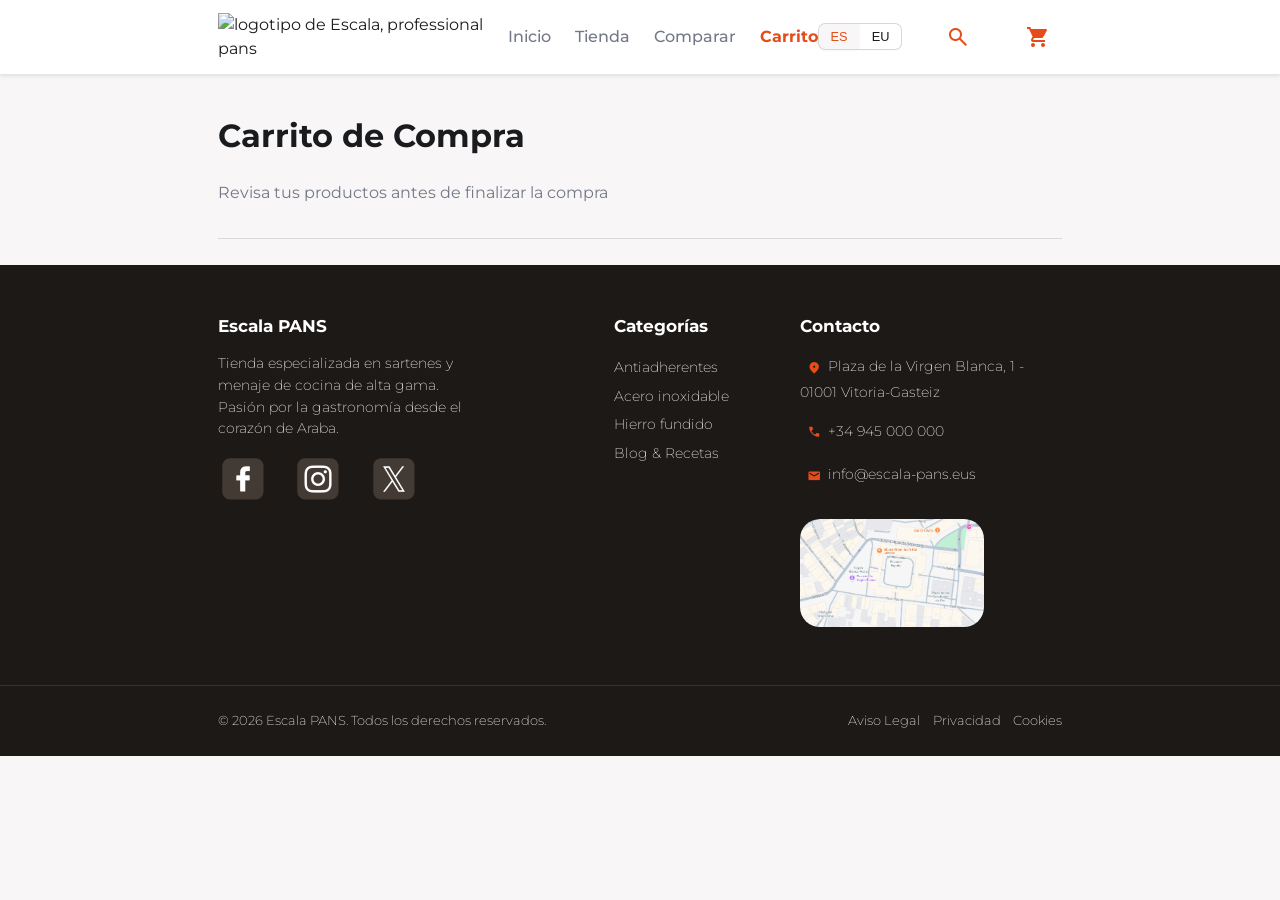
==== carrito.html @ 76c0cda4 "Agregado y completado el comparador" ====
<!DOCTYPE html>

<html lang ="es">
    <head>
        <meta charset = "UTF-8"/>
        <meta name = "viewport" content = "width=device-width, initial-scale=1.0"/>
        <title>ESCALA Pans</title>
        <link rel = "stylesheet" href = "styles/styles.css"/>
        <link rel = "stylesheet" href = "styles/carrito.css"/>
        <link rel="icon" type="image/png" href="images/favicon.png">
        <!-- Google Fonts -->
        <link rel="preconnect" href="https://fonts.googleapis.com">
        <link rel="preconnect" href="https://fonts.gstatic.com" crossorigin>
        <link href="https://fonts.googleapis.com/css2?family=Barlow:wght@100..900&family=Arimo:wght@400..700&family=League+Spartan:wght@100..900&family=Montserrat:ital,wght@0,100..900;1,100..900&family=Roboto:ital,wght@0,100..900;1,100..900&display=swap" rel="stylesheet">
        <!--Íconos de Google-->
        <link rel="stylesheet" href="https://fonts.googleapis.com/css2?family=Material+Symbols+Outlined:opsz,wght,FILL,GRAD@20..48,100..700,0..1,-50..200" />
    </head>

    <body>
        
        <!--HEADER-->
        <header>
            <!--Logotipo-->
            <a href="index.html"><img id = "logo" src = "images/logo.png" alt = "logotipo de Escala, professional pans"/></a>
            <!--Menú de navegación-->
            <nav id="menu-principal">
                <ul>
                    <li><a href = "index.html">Inicio</a></li>
                    <li><a href = "tienda.html">Tienda</a></li>
                    <li><a href = "comparar.html">Comparar</a></li>
                    <li><a href = "carrito.html" class="activo">Carrito</a></li>
                </ul>
            </nav>
            <!--Selección de otras opciones-->
            <div class = "seleccionar-opciones">
                <!--Idiomas-->
                <div class = "botones-idiomas">
                    <button id = "espaniol">ES</button>
                    <button id = "euskera">EU</button>
                </div>
                <!--Búsqueda y carrito-->
                <a href="#" class="material-symbols-outlined">search</a>
                <a href="#" class="material-symbols-outlined">shopping_cart</a>
            </div>
        </header>

        <main>
            <div class="titulo">
                <h1>Carrito de Compra</h1>
                <p>Revisa tus productos antes de finalizar la compra</p>
            </div>

        </main>

        <!--FOOTER-->
        <footer>
            <section class = "informacion">
                <!--Redes-->
                <div class = "redes">
                    <h4>Escala PANS</h4>
                    <p>Tienda especializada en sartenes y menaje de cocina de alta gama. Pasión por la gastronomía desde el corazón de Araba.</p>
                    <div class = "iconos">
                        <a href="#"><img src = "images/facebook.png" alt = "Facebook de Escala Pans"/></a>
                        <a href="#"><img src = "images/instagram.png" alt = "Instagram de Escala Pans"/></a>
                        <a href="#"><img src = "images/equis.png" alt = "Twitter de Escala Pans"/></a>
                    </div>
                </div>
                <!--Categorías-->
                <div class = "footer-categorias">
                    <h4>Categorías</h4>      
                    <ul>
                        <li><a href="#">Antiadherentes</a></li>
                        <li><a href="#">Acero inoxidable</a></li>
                        <li><a href="#">Hierro fundido</a></li>
                        <li><a href="#">Blog & Recetas</a></li>
                    </ul>
                </div>
                <!--Datos de contacto-->
                <div class="contacto">
                    <h4>Contacto</h4>
                    <address>
                        <p><span class="material-symbols-outlined" aria-label="Dirección">location_on</span>Plaza de la Virgen Blanca, 1 - 01001 Vitoria-Gasteiz</p>
                        <p><span class="material-symbols-outlined" aria-label="Teléfono">call</span>+34 945 000 000</p>
                        <p><span class="material-symbols-outlined" aria-label="Correo electrónico">mail</span>info@escala-pans.eus</p>
                    </address>
                    <img src = "images/mapa.png" alt = "Mapa de la tienda física Escala, professional pans">
                </div>
            </section>
            <!--Aviso legal y enlaces a políticas de privacidad y cookies-->
            <section class = "aviso-legal">
                <p id = "copyright">&copy; 2026 Escala PANS. Todos los derechos reservados.</p>
                <div class = "avisos-derecha">
                    <p><a href="#">Aviso Legal</a></p>
                    <p><a href="#">Privacidad</a></p>
                    <p><a href="#">Cookies</a></p>
                </div>
            </section>
        </footer>
    </body>

</html>
---- styles/styles.css ----
/*
    - Fuente principal: Montserrat
    - Colores: #F8F6F6 (fondo), #FFFFFF (header), #727986 (texto), #E64C19 (resaltado),
    #078C5B (resaltado secundario), #4843D9 (resaltado terciario), #1C1917 (fondo de pie de página)
*/

/* RESET CSS — Meyer v2.0 */
html, body, div, span, applet, object, iframe,
blockquote, pre,
a, abbr, acronym, address, big, cite, code,
del, dfn, em, img, ins, kbd, q, s, samp,
small, strike, strong, sub, sup, tt, var,
b, u, i, center,
dl, dt, dd, ol, ul, li,
fieldset, form, label, legend,
table, caption, tbody, tfoot, thead, tr, th, td,
article, aside, canvas, details, embed, 
figure, figcaption, footer, header, hgroup, 
menu, nav, output, ruby, section, summary,
time, mark, audio, video {
    margin: 0;
    padding: 0;
    border: 0;
    font-size: 100%;
    font: inherit;
    vertical-align: baseline;
}

article, aside, details, figcaption, figure,
footer, header, hgroup, menu, nav, section {
    display: block;
}

body {
    line-height: 1.5;
}

ol, ul {
    list-style: none;
}

blockquote, q {
    quotes: none;
}

blockquote:before, blockquote:after,
q:before, q:after {
    content: '';
    content: none;
}

table {
    border-collapse: collapse;
    border-spacing: 0;
}

/* 
    VARIABLES Y ESTILOS BASE
*/

:root {
    --transicionbase: 300ms;
    --texto: #1a1b1e;
    --textosecundario: #727986;
    --fondo: #F8F6F6;
    --blanco: #FFFFFF;
    --resaltado: #E64C19;
    --verde: #078C5B;
    --morado: #4843D9;
    --fondooscuro: #1C1917;
    --bordeclaro: #d9d7d7;
}

* {
    box-sizing: border-box;
}

body {
    font-family: 'Montserrat', Arial, sans-serif;
    background-color: var(--fondo);
    color: var(--texto);
}

a {
    color: inherit;
    text-decoration: none;
}

button, a {
    cursor: pointer;
}

address {
    font-style: normal;
}

/* 
    LAYOUT GLOBAL
*/

main {
    padding: 0 17%;
}

.titulo {
    margin-bottom: 3%;
    border-bottom: 1px solid var(--bordeclaro);
    padding: 2% 0;
}

.titulo p {
    color: var(--textosecundario);
}

.precio {
    font-weight: 600;
    font-family: "Arimo", Arial, sans-serif;
    color: var(--resaltado);
    font-size: 1.3em;
}

button {
    background-color: var(--resaltado);
    color: var(--blanco);
    border: none;
    border-radius: 5px;
    padding: 10px 20px;
    font-size: 0.8em;
    cursor: pointer;

}

.material-symbols-outlined {
    font-variation-settings: 'FILL' 1;
    vertical-align: middle;
    padding: 0.5em;
    color: var(--resaltado);
}

/* 
    HEADER
*/

header {
    background-color: var(--blanco);
    display: flex;
    align-items: center;
    justify-content: space-between;
    box-shadow: 0 2px 4px rgba(0, 0, 0, 0.1);
    width: 100%;
    padding: 1% 17%;
}

#logo {
    height: 50px;
    width: auto;
}


/*
    ESTILOS DE MENÚ
*/

/* Estructura de enlaces del menú */

#menu-principal ul { 
    display: flex;
    gap: 1.5em;
}

/* Estilos de enlaces del menú */

#menu-principal a {
    font-weight: 500;
    color: var(--textosecundario);
    transition: var(--transicionbase);
}

#menu-principal a:hover {
    color: var(--resaltado);
}

#menu-principal a.activo {
    color: var(--resaltado);
    font-weight: 700;
}

/* Estructura de opciones adicionales del menú */

.seleccionar-opciones {
    display: flex;
    align-items: center;
    gap: 2em;
}

.botones-idiomas {
    display: flex;
}

/* Estilos de opciones adicionales del menú */

.seleccionar-opciones button {
    background-color: transparent;
    border: 1px solid var(--bordeclaro);
    color: var(--texto);
    padding: 5px 12px;
    font-size: 0.8em;
    font-weight: 400;
    box-shadow: 0 2px 2px -2px rgba(0,0,0,0.1);
    margin: 0;
}

.seleccionar-opciones button:hover {
    background-color: var(--resaltado);
    color: white;
    border-color: var(--resaltado);
    transition: var(--transicionbase);
}

#espaniol {
    border-right: 0;
    border-radius: 7px 0 0 7px;
    background-color: var(--fondo);
    color: var(--resaltado);
}

#euskera {
    border-left: 0px;
    border-radius: 0 7px 7px 0;
}

.seleccionar-opciones .material-symbols-outlined:hover {
    color: var(--resaltado);
    transition: var(--transicionbase);
}

/* 
    ESTILOS DEL FOOTER
*/

footer {
    background-color: var(--fondooscuro);
    color: white;
    font-weight: 200;
}

/* Bloque superior del footer */

footer .informacion {
    display: grid;
    grid-template-columns: repeat(3, 1fr);
    padding: 2% 17%;
    align-items: start;
    font-size: 0.9em;
    gap: 2em;
}

footer h4 {
    margin-bottom: 0.8em;
    font-size: 1.2em;
}

/* Redes sociales del footer */

footer .redes img {
    width: 50px;
    margin-right: 1.5em;
}

/* Categorías del footer */

footer .footer-categorias {
    display: flex;
    flex-direction: column;
    text-align: left;
    padding-left: 40%;
}

footer .footer-categorias ul li a {
    color: white;
    line-height: 2em;
}

/* Iconos del footer */

footer span.material-symbols-outlined {
    font-size: 1em;
}

/* Imagen del mapa en el footer */

footer .contacto img {
    width: 70%;
    border-radius: 20px;
    margin-top: 1em;
}

/* Aviso legal del footer */

footer .aviso-legal {
    display: flex;
    justify-content: space-between;
    margin-top: 2em;
    border-top: 1px solid #37312d;
    font-size: 0.8em;
    padding: 1em 17%;
}

footer .aviso-legal .avisos-derecha {
    display: flex;
    gap: 1em;
}

/* INDEX.HTML */

/* Estilos para el elemento central del index */

.imagen-central {
    height: fit-content;
    padding: 5%;
    background-image:
        linear-gradient(rgba(0,0,0,0.6), rgba(0,0,0,0.6)),    
        url('/images/cocina.png');
    background-size: cover;
    background-position: center;
    display: flex;
    justify-content: center;
}

.imagen-central div {
    width: 30%;
    color: var(--blanco);
}

.imagen-central p {
    font-weight: 200;
    line-height: 1.5em;
}

.imagen-central button {
    background-color: var(--resaltado);
    color: var(--blanco);
    border: none;
    border-radius: 5px;
    padding: 10px 20px;
    font-size: 0.8em;
    cursor: pointer;
    margin-top: 20px;
}

/* Estilos para el main */

.index-main {
    display: flex;
    flex-direction: column;
    align-items: stretch;
}

/* Estilos para las categorías */

.categorias {
    display: grid;
    grid-template-columns:  repeat(2, 1fr);
    margin-top: 40px;
    margin-bottom: 40px;
    grid-gap: 15px;
    width: 100%;
}

.categorias article {
    border-radius: 15px;
    height: 200px;
    color: var(--blanco);
    display: flex;
    flex-direction: column;       
    justify-content: flex-end;    
    align-items: flex-start;
    padding: 3%;      
}

.categorias article h2,
.categorias article p {
    margin: 0;           
    padding: 0;          
    line-height: 1.5em; 
}

#antihaderentes {
    background-image:
        linear-gradient(to top, rgba(0,0,0,0.4) 0%, rgba(0,0,0,0) 100%),
        url('/images/antiadherente.png');
    background-size: cover;
    background-position: center;
}

#acero-inoxidable {
    background-image:
        linear-gradient(to top, rgba(0,0,0,0.4) 0%, rgba(0,0,0,0) 100%),
        url('/images/inox2.png');
    background-size: cover;
    background-position: center;
}

#hierro-fundido {
    background-image:
        linear-gradient(to top, rgba(0,0,0,0.4) 0%, rgba(0,0,0,0) 100%),
        url('/images/hierro2.png');
    background-size: cover;
    background-position: center;
}

#wok {
    background-image:
        linear-gradient(to top, rgba(0,0,0,0.4) 0%, rgba(0,0,0,0) 100%),
        url('/images/wok.png');
    background-size: cover;
    background-position: center;
}
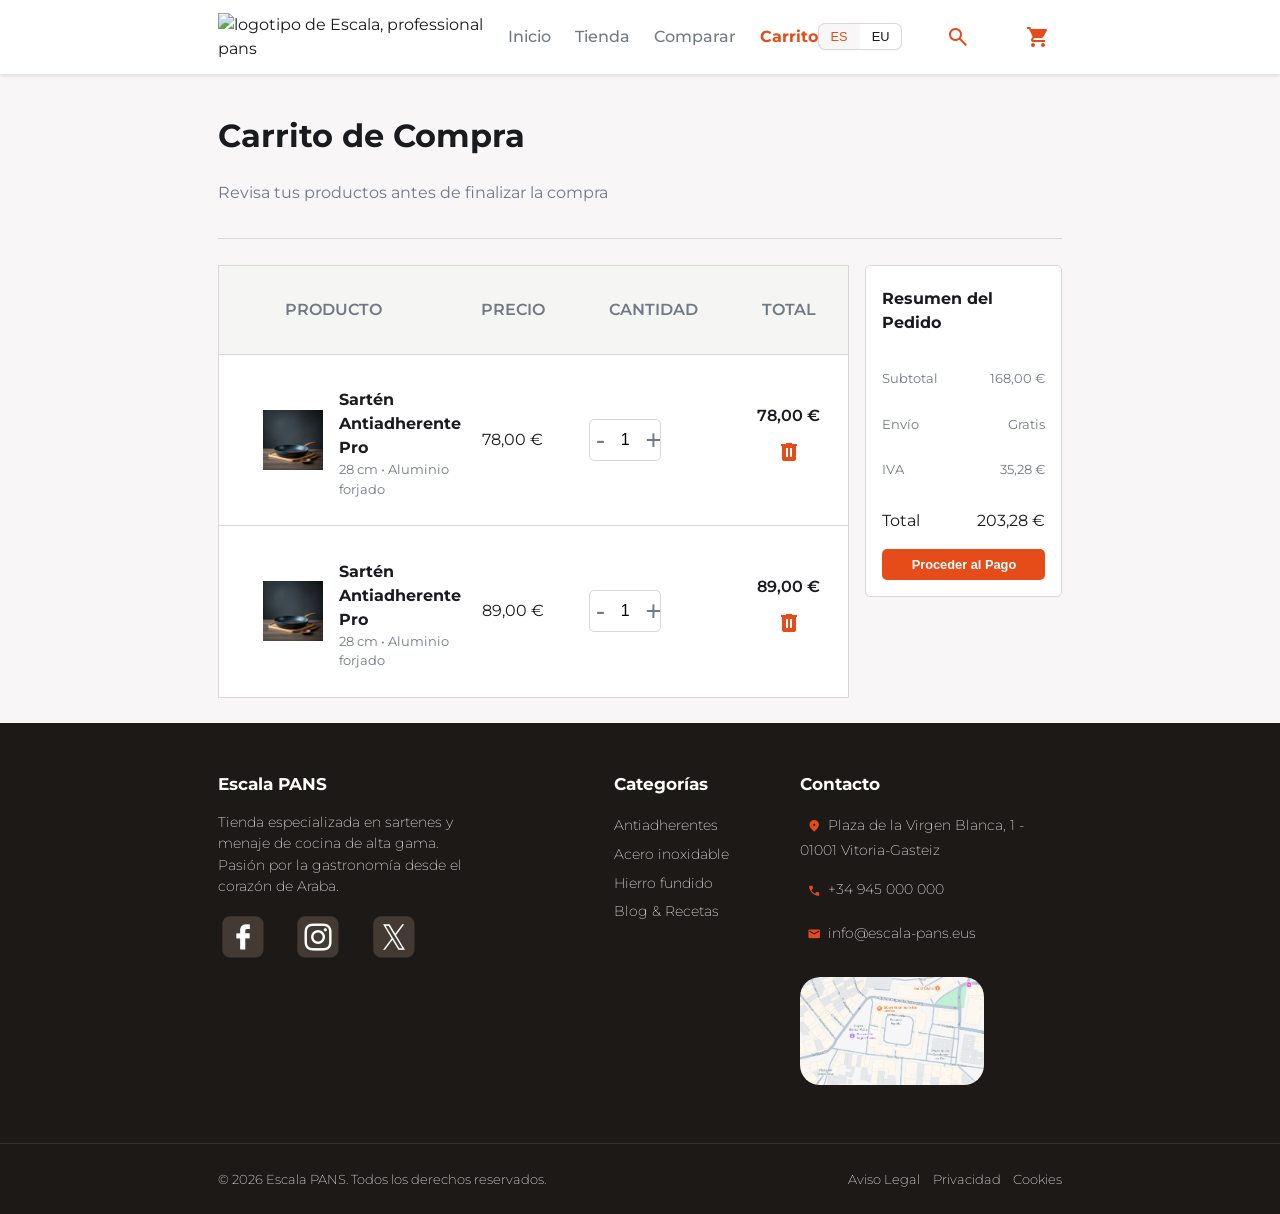
==== commit 3d8168da: "Terminado el html de carrito.html y en proceso los estilos" ====
--- a/carrito.html
+++ b/carrito.html
@@ -6,7 +6,7 @@
         <meta name = "viewport" content = "width=device-width, initial-scale=1.0"/>
         <title>ESCALA Pans</title>
         <link rel = "stylesheet" href = "styles/styles.css"/>
-        <link rel = "stylesheet" href = "styles/carrito.css"/>
+        <link rel = "stylesheet" href = "styles/comparar.css"/>
         <link rel="icon" type="image/png" href="images/favicon.png">
         <!-- Google Fonts -->
         <link rel="preconnect" href="https://fonts.googleapis.com">
@@ -50,6 +50,89 @@
                 <p>Revisa tus productos antes de finalizar la compra</p>
             </div>
 
+            <div class="grid-carrito">
+                <table id="carrito">
+                    <thead>
+                        <tr>
+                            <th>PRODUCTO</th>
+                            <th>PRECIO</th>
+                            <th>CANTIDAD</th>
+                            <th>TOTAL</th>
+                        </tr>
+                    </thead>
+                    <tbody>
+                        <tr>
+                            <td>
+                                <div class="celda-imagen">
+                                    <img src="images/antiadherente.png" alt="Vista general de la Sartén Antiadherente Pro">
+                                    <div>
+                                        <h4 class="nombre-producto">Sartén Antiadherente Pro</h4>
+                                        <p class="texto-small">28 cm • Aluminio forjado</p>
+                                    </div>
+                                </div>
+                            </td>
+                            <td>78,00 €</td>
+                            <td>
+                                <div class="cantidad-input">
+                                    <button class="cantidad-contador cantidad-contador--menos" data-action="menos" type="button">-</button>
+                                    <input class="cantidad-producto" type="number" name="cantidad-producto-1" min="1" max="10" value="1">
+                                    <button class="cantidad-contador cantidad-contador--mas" data-action="mas" type="button">+</button>
+                                </div>
+                            </td>
+                            <td class="celda-precio">
+                                78,00 €
+                                <button class="material-symbols-outlined">delete</button>
+                            </td>
+                        </tr>
+                        <tr>
+                            <td>
+                                <div class="celda-imagen">
+                                    <img src="images/antiadherente.png" alt="Vista general de la Sartén Antiadherente Pro">
+                                    <div>
+                                        <h4 class="nombre-producto">Sartén Antiadherente Pro</h4>
+                                        <p class="texto-small">28 cm • Aluminio forjado</p>
+                                    </div>
+                                </div>
+                            </td>
+                            <td>89,00 €</td>
+                            <td>
+                                <div class="cantidad-input">
+                                    <button class="cantidad-contador cantidad-contador--menos" data-action="menos" type="button">-</button>
+                                    <input class="cantidad-producto" type="number" name="cantidad-producto-2" min="1" max="10" value="1">
+                                    <button class="cantidad-contador cantidad-contador--mas" data-action="mas" type="button">+</button>
+                                </div>
+                            </td>
+                            <td class="celda-precio">
+                                89,00 €
+                                <button class="material-symbols-outlined">delete</button>
+                            </td>
+                        </tr>
+                    </tbody>
+                </table>
+
+                <aside class="resumen-pedido">
+                    <h4>Resumen del Pedido</h4>
+                    <div>
+                        <p class="texto-small">Subtotal</p>
+                        <p class="texto-small">168,00 €</p>
+                    </div>
+                    <div>
+                        <p class="texto-small">Envío</p>
+                        <p class="texto-small">Gratis</p>
+                    </div>
+                    <div>
+                        <p class="texto-small">IVA</p>
+                        <p class="texto-small">35,28 €</p>
+                    </div>
+                    <div class="total">
+                        <p>Total</p>
+                        <p>203,28 €</p>
+                    </div>
+
+                    <button id="boton-pago">Proceder al Pago</button>
+                </aside>
+
+            </div>
         </main>
 
         <!--FOOTER-->
--- a/styles/styles.css
+++ b/styles/styles.css
@@ -124,7 +124,7 @@
     color: var(--blanco);
     border: none;
     border-radius: 5px;
-    padding: 10px 20px;
+    padding: 2% 5%;
     font-size: 0.8em;
     cursor: pointer;
 
@@ -135,6 +135,58 @@
     vertical-align: middle;
     padding: 0.5em;
     color: var(--resaltado);
+}
+
+.grid-carrito {
+    display: grid;
+    grid-template-columns: 3fr 1fr;
+    gap: 2%;
+}
+
+/* 
+    Botón de selección de cantidad
+*/
+.selecciona-cantidad {
+    margin-top: 5%;
+    display: flex;
+}
+
+.cantidad-input {
+    width: fit-content;
+    padding: 2%;
+    border: 1px solid var(--bordeclaro);
+    border-radius: 5px;
+    margin-right: 2%;
+    display: flex;
+    align-items: center;
+    justify-content: space-between;
+}
+
+.cantidad-contador {
+    border: 0;
+    font-size: 1.7em;
+    color: var(--textosecundario);
+    background-color: transparent;
+}
+
+.cantidad-producto {
+    border: none;
+    background: transparent;
+    outline: none;
+    font-size: 1rem;
+    width: 2.5rem;
+    text-align: center;
+}
+
+/* Quitar flechas */
+.cantidad-producto::-webkit-inner-spin-button,
+.cantidad-producto::-webkit-outer-spin-button {
+    -webkit-appearance: none;
+    margin: 0;
+}
+
+.cantidad-producto[type=number] {
+    appearance: textfield;
 }
 
 /* 
--- a/styles/comparar.css
+++ b/styles/comparar.css
@@ -0,0 +1,142 @@
+/* 
+    ESTILOS PARA EL
+    COMPARADOR (TABLA Y ELEMENTOS)
+*/
+
+table {
+    width: 100%;
+    text-align: center;
+    border: 1px solid var(--bordeclaro);
+    border-radius: 15px;
+    margin-bottom: 4%;
+    border-radius: 10px;
+    /*box-shadow: 0 4px 4px rgba(0,0,0,0.1);
+    overflow: hidden; /* Clips the table corners */
+}
+
+#tabla-comparativa {
+    table-layout: fixed;
+}
+
+table h4 {
+    margin-bottom: 0;
+}
+
+table p {
+    margin-top: 0;
+}
+
+table img {
+    width: 100%;
+    height: auto;
+}
+
+td {
+    background-color: white;
+    justify-items: center;
+    padding: 2%;
+    vertical-align: middle;
+}
+
+td a {
+    font-weight: 600;
+}
+
+tr {
+    border-top: 1px solid var(--bordeclaro);
+}
+
+th {
+    font-weight: 600;
+    background-color: #F5F5F4;
+    vertical-align: middle; 
+}
+
+.material-symbols-outlined.small {
+    font-size: 1em;
+    padding: 0;
+}
+
+.material-symbols-outlined.gray {
+    color: var(--textosecundario);
+}
+
+.material-symbols-outlined.tipoboton {
+    color: white;
+    background-color: var(--resaltado);
+    border-radius: 5px;
+    font-size: 1.5em;
+    padding: 2% 10% 2% 10%;
+    margin-left: 1em;
+    box-shadow: 4px 4px 5px rgba(0,0,0,0.1);
+}
+
+/* 
+    ESTILOS PARA EL
+    CARRITO (TABLA Y ELEMENTOS)
+*/
+
+#carrito {
+    table-layout: auto;
+}
+
+#carrito td.celda-imagen {
+    width: 20%;
+}
+
+#carrito tr th {
+    text-align: center;
+    vertical-align: middle;
+    /*border-top: 0;*/
+    color: var(--textosecundario);
+    padding: 2em;
+   /* border: 0;*/
+}
+
+.celda-imagen {
+    display: flex;
+    align-items: center;
+    gap: 1rem;
+    text-align: left;
+}
+
+.celda-imagen img {
+    width: 60px;
+    flex-shrink: 0;
+    margin-left: 2em;
+    background-color: white;
+}
+
+
+#carrito button {
+    background-color: transparent;
+}
+
+.celda-precio {
+    font-weight: 600;
+}
+
+.texto-small {
+    color: var(--textosecundario);
+    font-size: small;
+}
+
+.resumen-pedido {
+    background-color: white;
+    border: 1px solid var(--bordeclaro);
+    padding: 0 1em 1em 1em;
+    border-radius: 5px;
+    height:max-content;
+}
+
+.resumen-pedido div {
+    display: flex;
+    flex-direction: row;
+    align-items: center;
+    justify-content: space-between;
+}
+#boton-pago {
+    font-weight: 600;
+    width: 100%;
+    padding: 5%;
+}
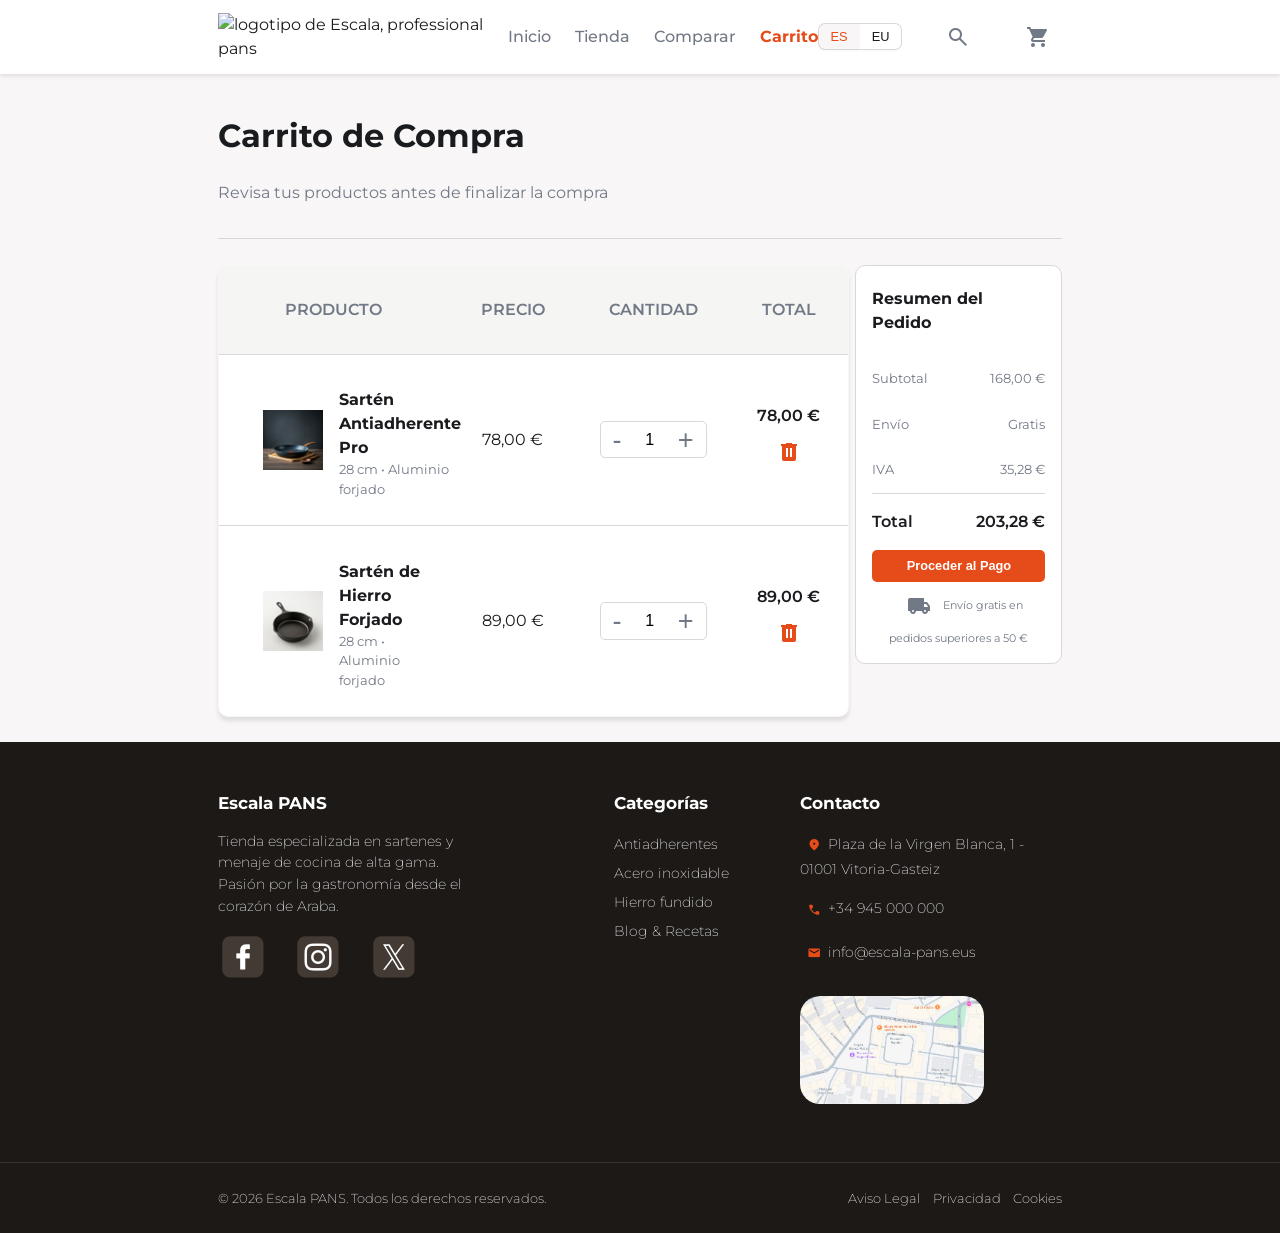
==== commit 24ed6e8a: "Ajustes de estilo" ====
--- a/carrito.html
+++ b/carrito.html
@@ -39,8 +39,8 @@
                     <button id = "euskera">EU</button>
                 </div>
                 <!--Búsqueda y carrito-->
-                <a href="#" class="material-symbols-outlined">search</a>
-                <a href="#" class="material-symbols-outlined">shopping_cart</a>
+                <a href="#" class="material-symbols-outlined gray">search</a>
+                <a href="carrito.html" class="material-symbols-outlined gray">shopping_cart</a>
             </div>
         </header>
 
@@ -87,9 +87,9 @@
                         <tr>
                             <td>
                                 <div class="celda-imagen">
-                                    <img src="images/antiadherente.png" alt="Vista general de la Sartén Antiadherente Pro">
+                                    <img src="images/hierro.png" alt="Vista general de la Sartén Hierro Fundido">
                                     <div>
-                                        <h4 class="nombre-producto">Sartén Antiadherente Pro</h4>
+                                        <h4 class="nombre-producto">Sartén de Hierro Forjado</h4>
                                         <p class="texto-small">28 cm • Aluminio forjado</p>
                                     </div>
                                 </div>
@@ -128,8 +128,8 @@
                         <p>Total</p>
                         <p>203,28 €</p>
                     </div>
-
                     <button id="boton-pago">Proceder al Pago</button>
+                    <p class="datos-adicionales-compra texto-tiny"><span class="material-symbols-outlined gray" aria-hidden="true">local_shipping</span>Envío gratis en pedidos superiores a 50 €</p>
                 </aside>
 
             </div>
@@ -166,7 +166,7 @@
                         <p><span class="material-symbols-outlined" aria-label="Teléfono">call</span>+34 945 000 000</p>
                         <p><span class="material-symbols-outlined" aria-label="Correo electrónico">mail</span>info@escala-pans.eus</p>
                     </address>
-                    <img src = "images/mapa.png" alt = "Mapa de la tienda física Escala, professional pans">
+                    <a href="https://maps.app.goo.gl/m7dJPcjNSucM1NwH6"><img src = "images/mapa.png" alt = "Mapa de la tienda física Escala, professional pans"></a>
                 </div>
             </section>
             <!--Aviso legal y enlaces a políticas de privacidad y cookies-->
--- a/styles/styles.css
+++ b/styles/styles.css
@@ -135,7 +135,17 @@
     vertical-align: middle;
     padding: 0.5em;
     color: var(--resaltado);
-}
+    transition: color var(--transicionbase);  /* añadir */
+}
+
+.material-symbols-outlined.gray {
+    color: var(--textosecundario);
+}
+
+.seleccionar-opciones .material-symbols-outlined:hover {
+    color: var(--resaltado);
+}
+
 
 .grid-carrito {
     display: grid;
@@ -146,27 +156,22 @@
 /* 
     Botón de selección de cantidad
 */
-.selecciona-cantidad {
-    margin-top: 5%;
-    display: flex;
-}
 
 .cantidad-input {
-    width: fit-content;
-    padding: 2%;
+    display: inline-flex;
+    align-items: center;
+    gap: 4px;
+    padding: 4px 8px;
     border: 1px solid var(--bordeclaro);
     border-radius: 5px;
-    margin-right: 2%;
-    display: flex;
-    align-items: center;
-    justify-content: space-between;
 }
 
 .cantidad-contador {
-    border: 0;
     font-size: 1.7em;
+    line-height: 1;
     color: var(--textosecundario);
-    background-color: transparent;
+    padding: 0 4px;
+    flex-shrink: 0;
 }
 
 .cantidad-producto {
@@ -281,10 +286,6 @@
     border-radius: 0 7px 7px 0;
 }
 
-.seleccionar-opciones .material-symbols-outlined:hover {
-    color: var(--resaltado);
-    transition: var(--transicionbase);
-}
 
 /* 
     ESTILOS DEL FOOTER
@@ -317,6 +318,10 @@
 footer .redes img {
     width: 50px;
     margin-right: 1.5em;
+    transition: var(--transicionbase);
+}
+footer .redes img:hover {
+    transform: scale(1.3);
 }
 
 /* Categorías del footer */
@@ -363,108 +368,10 @@
     gap: 1em;
 }
 
-/* INDEX.HTML */
-
-/* Estilos para el elemento central del index */
-
-.imagen-central {
-    height: fit-content;
-    padding: 5%;
-    background-image:
-        linear-gradient(rgba(0,0,0,0.6), rgba(0,0,0,0.6)),    
-        url('/images/cocina.png');
-    background-size: cover;
-    background-position: center;
-    display: flex;
-    justify-content: center;
-}
-
-.imagen-central div {
-    width: 30%;
-    color: var(--blanco);
-}
-
-.imagen-central p {
-    font-weight: 200;
-    line-height: 1.5em;
-}
-
-.imagen-central button {
-    background-color: var(--resaltado);
-    color: var(--blanco);
-    border: none;
-    border-radius: 5px;
-    padding: 10px 20px;
-    font-size: 0.8em;
-    cursor: pointer;
-    margin-top: 20px;
-}
-
-/* Estilos para el main */
-
-.index-main {
-    display: flex;
-    flex-direction: column;
-    align-items: stretch;
-}
-
-/* Estilos para las categorías */
-
-.categorias {
-    display: grid;
-    grid-template-columns:  repeat(2, 1fr);
-    margin-top: 40px;
-    margin-bottom: 40px;
-    grid-gap: 15px;
-    width: 100%;
-}
-
-.categorias article {
-    border-radius: 15px;
-    height: 200px;
-    color: var(--blanco);
-    display: flex;
-    flex-direction: column;       
-    justify-content: flex-end;    
-    align-items: flex-start;
-    padding: 3%;      
-}
-
-.categorias article h2,
-.categorias article p {
-    margin: 0;           
-    padding: 0;          
-    line-height: 1.5em; 
-}
-
-#antihaderentes {
-    background-image:
-        linear-gradient(to top, rgba(0,0,0,0.4) 0%, rgba(0,0,0,0) 100%),
-        url('/images/antiadherente.png');
-    background-size: cover;
-    background-position: center;
-}
-
-#acero-inoxidable {
-    background-image:
-        linear-gradient(to top, rgba(0,0,0,0.4) 0%, rgba(0,0,0,0) 100%),
-        url('/images/inox2.png');
-    background-size: cover;
-    background-position: center;
-}
-
-#hierro-fundido {
-    background-image:
-        linear-gradient(to top, rgba(0,0,0,0.4) 0%, rgba(0,0,0,0) 100%),
-        url('/images/hierro2.png');
-    background-size: cover;
-    background-position: center;
-}
-
-#wok {
-    background-image:
-        linear-gradient(to top, rgba(0,0,0,0.4) 0%, rgba(0,0,0,0) 100%),
-        url('/images/wok.png');
-    background-size: cover;
-    background-position: center;
-}
+footer .footer-categorias ul li a:hover {
+    color: var(--resaltado);
+}
+
+footer a:hover {
+    color: var(--resaltado)
+}
--- a/styles/comparar.css
+++ b/styles/comparar.css
@@ -7,11 +7,10 @@
     width: 100%;
     text-align: center;
     border: 1px solid var(--bordeclaro);
-    border-radius: 15px;
     margin-bottom: 4%;
     border-radius: 10px;
-    /*box-shadow: 0 4px 4px rgba(0,0,0,0.1);
-    overflow: hidden; /* Clips the table corners */
+    box-shadow: 0 4px 4px rgba(0,0,0,0.1);
+    overflow: hidden; 
 }
 
 #tabla-comparativa {
@@ -57,9 +56,7 @@
     padding: 0;
 }
 
-.material-symbols-outlined.gray {
-    color: var(--textosecundario);
-}
+
 
 .material-symbols-outlined.tipoboton {
     color: white;
@@ -78,6 +75,7 @@
 
 #carrito {
     table-layout: auto;
+    align-items: start;
 }
 
 #carrito td.celda-imagen {
@@ -87,15 +85,14 @@
 #carrito tr th {
     text-align: center;
     vertical-align: middle;
-    /*border-top: 0;*/
     color: var(--textosecundario);
     padding: 2em;
-   /* border: 0;*/
 }
 
 .celda-imagen {
     display: flex;
     align-items: center;
+    justify-items: flex-start;
     gap: 1rem;
     text-align: left;
 }
@@ -104,7 +101,7 @@
     width: 60px;
     flex-shrink: 0;
     margin-left: 2em;
-    background-color: white;
+    background-color: white;   
 }
 
 
@@ -125,8 +122,9 @@
     background-color: white;
     border: 1px solid var(--bordeclaro);
     padding: 0 1em 1em 1em;
-    border-radius: 5px;
-    height:max-content;
+    border-radius: 10px;
+    height:fit-content;
+    margin-bottom: 8%;
 }
 
 .resumen-pedido div {
@@ -139,4 +137,22 @@
     font-weight: 600;
     width: 100%;
     padding: 5%;
+}
+
+.total {
+    border-top: 1px solid var(--bordeclaro);
+}
+
+.total p {
+    font-weight: 600;
+}
+
+.datos-adicionales-compra {
+    text-align: center;
+    margin: 0;
+    color: var(--textosecundario);
+}
+
+.texto-tiny {
+    font-size: 0.7em;
 }
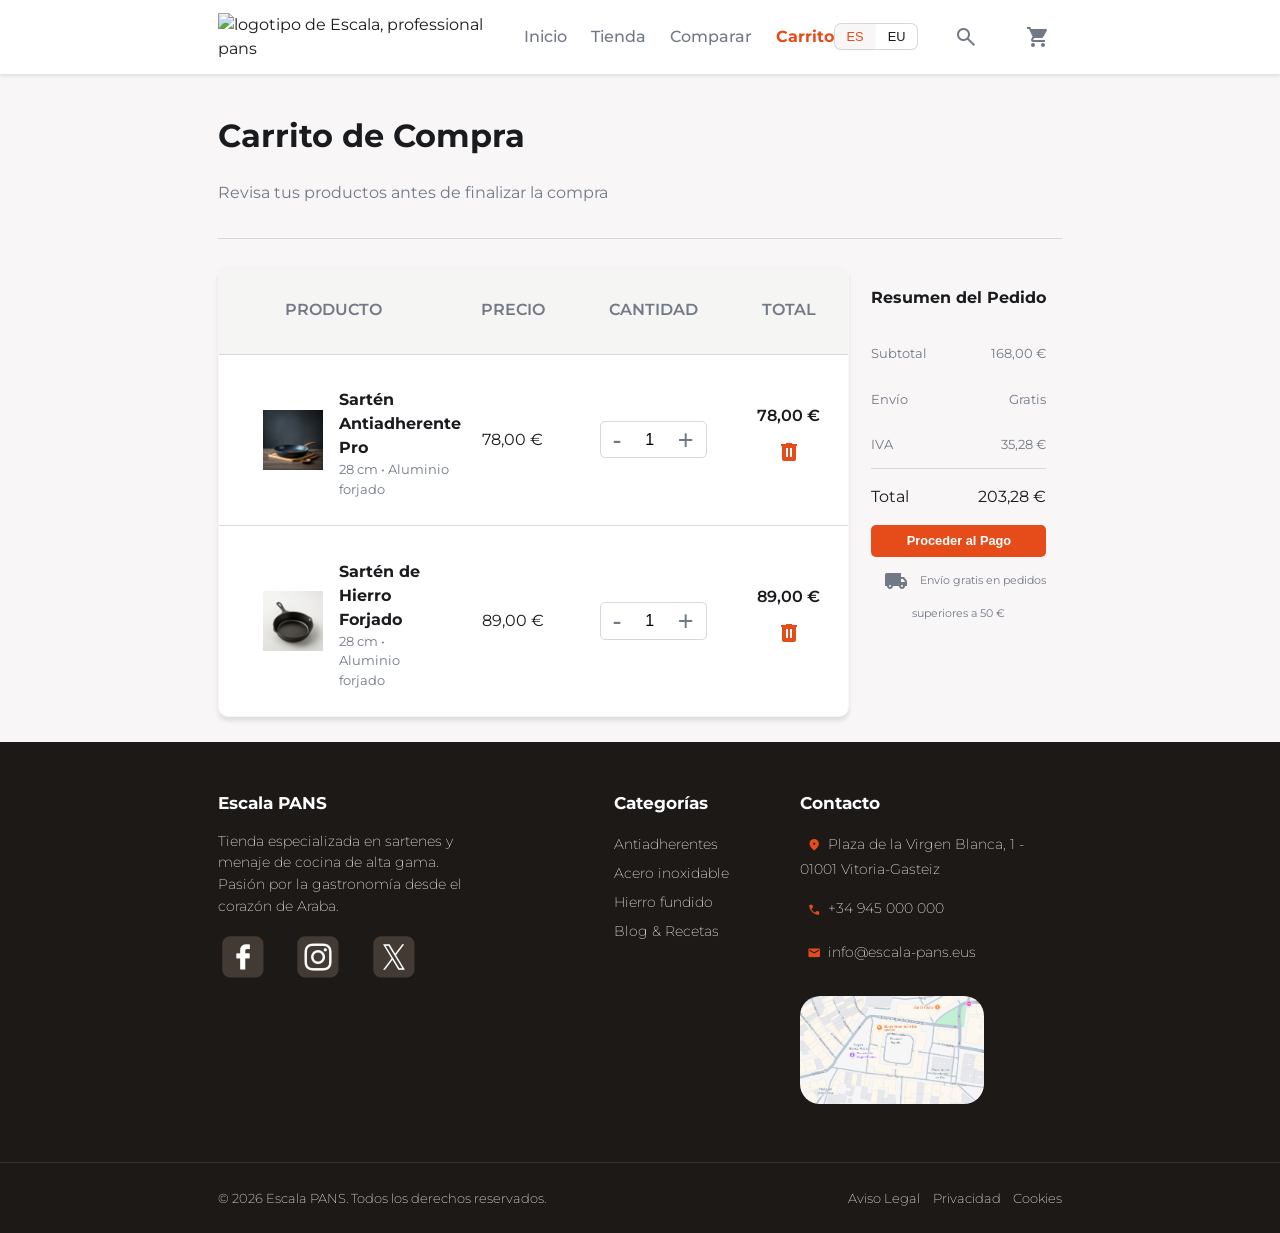
==== commit 10bbc84c: "Commit con todos los nuevos scss creados" ====
--- a/carrito.html
+++ b/carrito.html
@@ -5,8 +5,9 @@
         <meta charset = "UTF-8"/>
         <meta name = "viewport" content = "width=device-width, initial-scale=1.0"/>
         <title>ESCALA Pans</title>
-        <link rel = "stylesheet" href = "styles/styles.css"/>
-        <link rel = "stylesheet" href = "styles/comparar.css"/>
+        <link rel = "stylesheet" href = "css/styles.min.css"/>
+        <link rel = "stylesheet" href = "css/carrito.min.css"/>
+        <link rel = "stylesheet" href = "css/comparar.min.css"/>
         <link rel="icon" type="image/png" href="images/favicon.png">
         <!-- Google Fonts -->
         <link rel="preconnect" href="https://fonts.googleapis.com">
--- a/css/styles.min.css
+++ b/css/styles.min.css
@@ -0,0 +1 @@
+html,body,div,span,applet,object,iframe,blockquote,pre,a,abbr,acronym,address,big,cite,code,del,dfn,em,img,ins,kbd,q,s,samp,small,strike,strong,sub,sup,tt,var,b,u,i,center,dl,dt,dd,ol,ul,li,fieldset,form,label,legend,table,caption,tbody,tfoot,thead,tr,th,td,article,aside,canvas,details,embed,figure,figcaption,footer,header,hgroup,menu,nav,output,ruby,section,summary,time,mark,audio,video{margin:0;padding:0;border:0;font-size:100%;font:inherit;vertical-align:baseline}article,aside,details,figcaption,figure,footer,header,hgroup,menu,nav,section{display:block}body{line-height:1.5}ol,ul{list-style:none}blockquote,q{quotes:none}blockquote:before,blockquote:after,q:before,q:after{content:"";content:none}table{border-collapse:collapse;border-spacing:0}*{box-sizing:border-box}body{font-family:"Montserrat",Arial,sans-serif;background-color:#f8f6f6;color:#1a1b1e}a{color:inherit;text-decoration:none;transition:color 300ms}button,a{cursor:pointer}address{font-style:normal}main{padding:0 17%}.titulo{margin-bottom:3%;border-bottom:1px solid #d9d7d7;padding:2% 0}.titulo p{color:#727986}.precio{font-weight:600;font-family:"Arimo",Arial,sans-serif;color:#e64c19;font-size:1.3em}.texto-small{color:#727986;font-size:small}.texto-tiny{font-size:.7em}button{background-color:#e64c19;color:#fff;border:none;border-radius:5px;padding:2% 5%;font-size:.8em;cursor:pointer}.material-symbols-outlined{font-variation-settings:"FILL" 1;vertical-align:middle;padding:.5em;color:#e64c19;transition:color 300ms}.material-symbols-outlined.gray{color:#727986}.material-symbols-outlined.small{font-size:1em;padding:0}.material-symbols-outlined.tipoboton{color:#fff;background-color:#e64c19;border-radius:5px;font-size:1.5em;padding:2% 10% 2% 10%;margin-left:1em;box-shadow:4px 4px 5px rgba(0,0,0,.1)}.selecciona-cantidad{margin-top:5%;display:flex}.cantidad-input{display:inline-flex;align-items:center;gap:4px;padding:4px 8px;border:1px solid #d9d7d7;border-radius:5px}.cantidad-contador{font-size:1.7em;line-height:1;color:#727986;padding:0 4px;flex-shrink:0;background-color:rgba(0,0,0,0);border:0}.cantidad-producto{border:none;background:rgba(0,0,0,0);outline:none;font-size:1rem;width:2.5rem;text-align:center}.cantidad-producto::-webkit-inner-spin-button,.cantidad-producto::-webkit-outer-spin-button{-webkit-appearance:none;margin:0}.cantidad-producto[type=number]{-webkit-appearance:textfield;-moz-appearance:textfield;appearance:textfield}header{background-color:#fff;display:flex;align-items:center;justify-content:space-between;box-shadow:0 2px 4px rgba(0,0,0,.1);width:100%;padding:1% 17%}header img{height:50px;width:auto}#menu-principal ul{display:flex;gap:1.5rem}#menu-principal a{font-weight:500;color:#727986}#menu-principal a:hover{color:#e64c19}#menu-principal a.activo{color:#e64c19;font-weight:700}.seleccionar-opciones{display:flex;align-items:center;gap:1.5rem}.seleccionar-opciones button{background-color:rgba(0,0,0,0);border:1px solid #d9d7d7;color:#1a1b1e;padding:5px 12px;font-size:.8em;font-weight:400;box-shadow:0 2px 2px -2px rgba(0,0,0,.1);margin:0;transition:background-color 300ms,color 300ms,border-color 300ms}.seleccionar-opciones button:hover{background-color:#e64c19;color:#fff;border-color:#e64c19}.botones-idiomas{display:flex}.seleccionar-opciones .material-symbols-outlined:hover{color:#e64c19}#espaniol{border-right:0;border-radius:7px 0 0 7px;background-color:#f8f6f6;color:#e64c19}#euskera{border-left:0;border-radius:0 7px 7px 0}@media all and (max-width: 1200px){header{padding:1% 3%}}@media all and (max-width: 750px){header{display:flex;flex-direction:column;align-items:center;justify-content:center;gap:1em;padding:1% 3%}header nav ul{display:flex;flex-direction:row;align-items:center;gap:.5em;padding:0}header .seleccionar-opciones{display:flex;flex-direction:row;align-items:center;gap:.5em}}footer{background-color:#1c1917;color:#fff;font-weight:200}footer h4{margin-bottom:.8em;font-size:1.2em}footer .informacion{display:grid;grid-template-columns:repeat(3, 1fr);padding:2% 17%;align-items:start;font-size:.9em;gap:2em}footer .redes img{width:50px;margin-right:1.5em;transition:transform 300ms}footer .redes img:hover{transform:scale(1.3)}footer .footer-categorias{display:flex;flex-direction:column;text-align:left;padding-left:40%}footer .footer-categorias ul li a{color:#fff;line-height:2em;transition:color 300ms}footer .footer-categorias ul li a:hover{color:#e64c19}footer span.material-symbols-outlined{font-size:1em}footer .contacto img{width:70%;border-radius:20px;margin-top:1em}footer .aviso-legal{display:flex;justify-content:space-between;margin-top:2em;border-top:1px solid #37312d;font-size:.8em;padding:1em 17%}footer .aviso-legal .avisos-derecha{display:flex;gap:1em}footer a:hover{color:#e64c19}/*# sourceMappingURL=styles.min.css.map */
--- a/css/carrito.min.css
+++ b/css/carrito.min.css
@@ -0,0 +1 @@
+html,body,div,span,applet,object,iframe,blockquote,pre,a,abbr,acronym,address,big,cite,code,del,dfn,em,img,ins,kbd,q,s,samp,small,strike,strong,sub,sup,tt,var,b,u,i,center,dl,dt,dd,ol,ul,li,fieldset,form,label,legend,table,caption,tbody,tfoot,thead,tr,th,td,article,aside,canvas,details,embed,figure,figcaption,footer,header,hgroup,menu,nav,output,ruby,section,summary,time,mark,audio,video{margin:0;padding:0;border:0;font-size:100%;font:inherit;vertical-align:baseline}article,aside,details,figcaption,figure,footer,header,hgroup,menu,nav,section{display:block}body{line-height:1.5}ol,ul{list-style:none}blockquote,q{quotes:none}blockquote:before,blockquote:after,q:before,q:after{content:"";content:none}table{border-collapse:collapse;border-spacing:0}*{box-sizing:border-box}body{font-family:"Montserrat",Arial,sans-serif;background-color:#f8f6f6;color:#1a1b1e}a{color:inherit;text-decoration:none;transition:color 300ms}button,a{cursor:pointer}address{font-style:normal}main{padding:0 17%}.titulo{margin-bottom:3%;border-bottom:1px solid #d9d7d7;padding:2% 0}.titulo p{color:#727986}.precio{font-weight:600;font-family:"Arimo",Arial,sans-serif;color:#e64c19;font-size:1.3em}.texto-small{color:#727986;font-size:small}.texto-tiny{font-size:.7em}button{background-color:#e64c19;color:#fff;border:none;border-radius:5px;padding:2% 5%;font-size:.8em;cursor:pointer}.material-symbols-outlined{font-variation-settings:"FILL" 1;vertical-align:middle;padding:.5em;color:#e64c19;transition:color 300ms}.material-symbols-outlined.gray{color:#727986}.material-symbols-outlined.small{font-size:1em;padding:0}.material-symbols-outlined.tipoboton{color:#fff;background-color:#e64c19;border-radius:5px;font-size:1.5em;padding:2% 10% 2% 10%;margin-left:1em;box-shadow:4px 4px 5px rgba(0,0,0,.1)}.selecciona-cantidad{margin-top:5%;display:flex}.cantidad-input{display:inline-flex;align-items:center;gap:4px;padding:4px 8px;border:1px solid #d9d7d7;border-radius:5px}.cantidad-contador{font-size:1.7em;line-height:1;color:#727986;padding:0 4px;flex-shrink:0;background-color:rgba(0,0,0,0);border:0}.cantidad-producto{border:none;background:rgba(0,0,0,0);outline:none;font-size:1rem;width:2.5rem;text-align:center}.cantidad-producto::-webkit-inner-spin-button,.cantidad-producto::-webkit-outer-spin-button{-webkit-appearance:none;margin:0}.cantidad-producto[type=number]{-webkit-appearance:textfield;-moz-appearance:textfield;appearance:textfield}header{background-color:#fff;display:flex;align-items:center;justify-content:space-between;box-shadow:0 2px 4px rgba(0,0,0,.1);width:100%;padding:1% 17%}header img{height:50px;width:auto}#menu-principal ul{display:flex;gap:1.5rem}#menu-principal a{font-weight:500;color:#727986}#menu-principal a:hover{color:#e64c19}#menu-principal a.activo{color:#e64c19;font-weight:700}.seleccionar-opciones{display:flex;align-items:center;gap:1.5rem}.seleccionar-opciones button{background-color:rgba(0,0,0,0);border:1px solid #d9d7d7;color:#1a1b1e;padding:5px 12px;font-size:.8em;font-weight:400;box-shadow:0 2px 2px -2px rgba(0,0,0,.1);margin:0;transition:background-color 300ms,color 300ms,border-color 300ms}.seleccionar-opciones button:hover{background-color:#e64c19;color:#fff;border-color:#e64c19}.botones-idiomas{display:flex}.seleccionar-opciones .material-symbols-outlined:hover{color:#e64c19}#espaniol{border-right:0;border-radius:7px 0 0 7px;background-color:#f8f6f6;color:#e64c19}#euskera{border-left:0;border-radius:0 7px 7px 0}@media all and (max-width: 1200px){header{padding:1% 3%}}@media all and (max-width: 750px){header{display:flex;flex-direction:column;align-items:center;justify-content:center;gap:1em;padding:1% 3%}header nav ul{display:flex;flex-direction:row;align-items:center;gap:.5em;padding:0}header .seleccionar-opciones{display:flex;flex-direction:row;align-items:center;gap:.5em}}footer{background-color:#1c1917;color:#fff;font-weight:200}footer h4{margin-bottom:.8em;font-size:1.2em}footer .informacion{display:grid;grid-template-columns:repeat(3, 1fr);padding:2% 17%;align-items:start;font-size:.9em;gap:2em}footer .redes img{width:50px;margin-right:1.5em;transition:transform 300ms}footer .redes img:hover{transform:scale(1.3)}footer .footer-categorias{display:flex;flex-direction:column;text-align:left;padding-left:40%}footer .footer-categorias ul li a{color:#fff;line-height:2em;transition:color 300ms}footer .footer-categorias ul li a:hover{color:#e64c19}footer span.material-symbols-outlined{font-size:1em}footer .contacto img{width:70%;border-radius:20px;margin-top:1em}footer .aviso-legal{display:flex;justify-content:space-between;margin-top:2em;border-top:1px solid #37312d;font-size:.8em;padding:1em 17%}footer .aviso-legal .avisos-derecha{display:flex;gap:1em}footer a:hover{color:#e64c19}.grid-carrito{display:grid;grid-template-columns:3fr 1fr;gap:2%;align-items:start}#carrito{table-layout:auto}#carrito thead th{text-align:center;vertical-align:middle;color:#727986;padding:2em}#carrito button{background-color:rgba(0,0,0,0)}.celda-imagen{display:flex;align-items:center;gap:1rem;text-align:left}.celda-imagen img{width:60px;flex-shrink:0;margin-left:2em;background-color:#fff}.celda-precio{font-weight:600}.resumen-pedido{background-color:var(--blanco);border:1px solid var(--bordeclaro);padding:0 1em 1em 1em;border-radius:10px;height:-moz-fit-content;height:fit-content;margin-bottom:8%}.resumen-pedido div{display:flex;flex-direction:row;align-items:center;justify-content:space-between}.total{border-top:1px solid #d9d7d7}.total .total p{font-weight:600}#boton-pago{font-weight:600;width:100%;padding:5%}.datos-adicionales-compra{text-align:center;margin:0;color:#727986}/*# sourceMappingURL=carrito.min.css.map */
--- a/css/comparar.min.css
+++ b/css/comparar.min.css
@@ -0,0 +1 @@
+html,body,div,span,applet,object,iframe,blockquote,pre,a,abbr,acronym,address,big,cite,code,del,dfn,em,img,ins,kbd,q,s,samp,small,strike,strong,sub,sup,tt,var,b,u,i,center,dl,dt,dd,ol,ul,li,fieldset,form,label,legend,table,caption,tbody,tfoot,thead,tr,th,td,article,aside,canvas,details,embed,figure,figcaption,footer,header,hgroup,menu,nav,output,ruby,section,summary,time,mark,audio,video{margin:0;padding:0;border:0;font-size:100%;font:inherit;vertical-align:baseline}article,aside,details,figcaption,figure,footer,header,hgroup,menu,nav,section{display:block}body{line-height:1.5}ol,ul{list-style:none}blockquote,q{quotes:none}blockquote:before,blockquote:after,q:before,q:after{content:"";content:none}table{border-collapse:collapse;border-spacing:0}*{box-sizing:border-box}body{font-family:"Montserrat",Arial,sans-serif;background-color:#f8f6f6;color:#1a1b1e}a{color:inherit;text-decoration:none;transition:color 300ms}button,a{cursor:pointer}address{font-style:normal}main{padding:0 17%}.titulo{margin-bottom:3%;border-bottom:1px solid #d9d7d7;padding:2% 0}.titulo p{color:#727986}.precio{font-weight:600;font-family:"Arimo",Arial,sans-serif;color:#e64c19;font-size:1.3em}.texto-small{color:#727986;font-size:small}.texto-tiny{font-size:.7em}button{background-color:#e64c19;color:#fff;border:none;border-radius:5px;padding:2% 5%;font-size:.8em;cursor:pointer}.material-symbols-outlined{font-variation-settings:"FILL" 1;vertical-align:middle;padding:.5em;color:#e64c19;transition:color 300ms}.material-symbols-outlined.gray{color:#727986}.material-symbols-outlined.small{font-size:1em;padding:0}.material-symbols-outlined.tipoboton{color:#fff;background-color:#e64c19;border-radius:5px;font-size:1.5em;padding:2% 10% 2% 10%;margin-left:1em;box-shadow:4px 4px 5px rgba(0,0,0,.1)}.selecciona-cantidad{margin-top:5%;display:flex}.cantidad-input{display:inline-flex;align-items:center;gap:4px;padding:4px 8px;border:1px solid #d9d7d7;border-radius:5px}.cantidad-contador{font-size:1.7em;line-height:1;color:#727986;padding:0 4px;flex-shrink:0;background-color:rgba(0,0,0,0);border:0}.cantidad-producto{border:none;background:rgba(0,0,0,0);outline:none;font-size:1rem;width:2.5rem;text-align:center}.cantidad-producto::-webkit-inner-spin-button,.cantidad-producto::-webkit-outer-spin-button{-webkit-appearance:none;margin:0}.cantidad-producto[type=number]{-webkit-appearance:textfield;-moz-appearance:textfield;appearance:textfield}header{background-color:#fff;display:flex;align-items:center;justify-content:space-between;box-shadow:0 2px 4px rgba(0,0,0,.1);width:100%;padding:1% 17%}header img{height:50px;width:auto}#menu-principal ul{display:flex;gap:1.5rem}#menu-principal a{font-weight:500;color:#727986}#menu-principal a:hover{color:#e64c19}#menu-principal a.activo{color:#e64c19;font-weight:700}.seleccionar-opciones{display:flex;align-items:center;gap:1.5rem}.seleccionar-opciones button{background-color:rgba(0,0,0,0);border:1px solid #d9d7d7;color:#1a1b1e;padding:5px 12px;font-size:.8em;font-weight:400;box-shadow:0 2px 2px -2px rgba(0,0,0,.1);margin:0;transition:background-color 300ms,color 300ms,border-color 300ms}.seleccionar-opciones button:hover{background-color:#e64c19;color:#fff;border-color:#e64c19}.botones-idiomas{display:flex}.seleccionar-opciones .material-symbols-outlined:hover{color:#e64c19}#espaniol{border-right:0;border-radius:7px 0 0 7px;background-color:#f8f6f6;color:#e64c19}#euskera{border-left:0;border-radius:0 7px 7px 0}@media all and (max-width: 1200px){header{padding:1% 3%}}@media all and (max-width: 750px){header{display:flex;flex-direction:column;align-items:center;justify-content:center;gap:1em;padding:1% 3%}header nav ul{display:flex;flex-direction:row;align-items:center;gap:.5em;padding:0}header .seleccionar-opciones{display:flex;flex-direction:row;align-items:center;gap:.5em}}footer{background-color:#1c1917;color:#fff;font-weight:200}footer h4{margin-bottom:.8em;font-size:1.2em}footer .informacion{display:grid;grid-template-columns:repeat(3, 1fr);padding:2% 17%;align-items:start;font-size:.9em;gap:2em}footer .redes img{width:50px;margin-right:1.5em;transition:transform 300ms}footer .redes img:hover{transform:scale(1.3)}footer .footer-categorias{display:flex;flex-direction:column;text-align:left;padding-left:40%}footer .footer-categorias ul li a{color:#fff;line-height:2em;transition:color 300ms}footer .footer-categorias ul li a:hover{color:#e64c19}footer span.material-symbols-outlined{font-size:1em}footer .contacto img{width:70%;border-radius:20px;margin-top:1em}footer .aviso-legal{display:flex;justify-content:space-between;margin-top:2em;border-top:1px solid #37312d;font-size:.8em;padding:1em 17%}footer .aviso-legal .avisos-derecha{display:flex;gap:1em}footer a:hover{color:#e64c19}table{width:100%;text-align:center;border:1px solid #d9d7d7;margin-bottom:4%;border-radius:10px;box-shadow:0 4px 4px rgba(0,0,0,.1);overflow:hidden}table h4{margin-bottom:0}table p{margin-top:0}table img{width:100%;height:auto}#tabla-comparativa{table-layout:fixed}td{background-color:#fff;justify-items:center;padding:2%;vertical-align:middle}td a{font-weight:600}tr{border-top:1px solid #d9d7d7}th{font-weight:600;background-color:#f5f5f4;vertical-align:middle}/*# sourceMappingURL=comparar.min.css.map */
